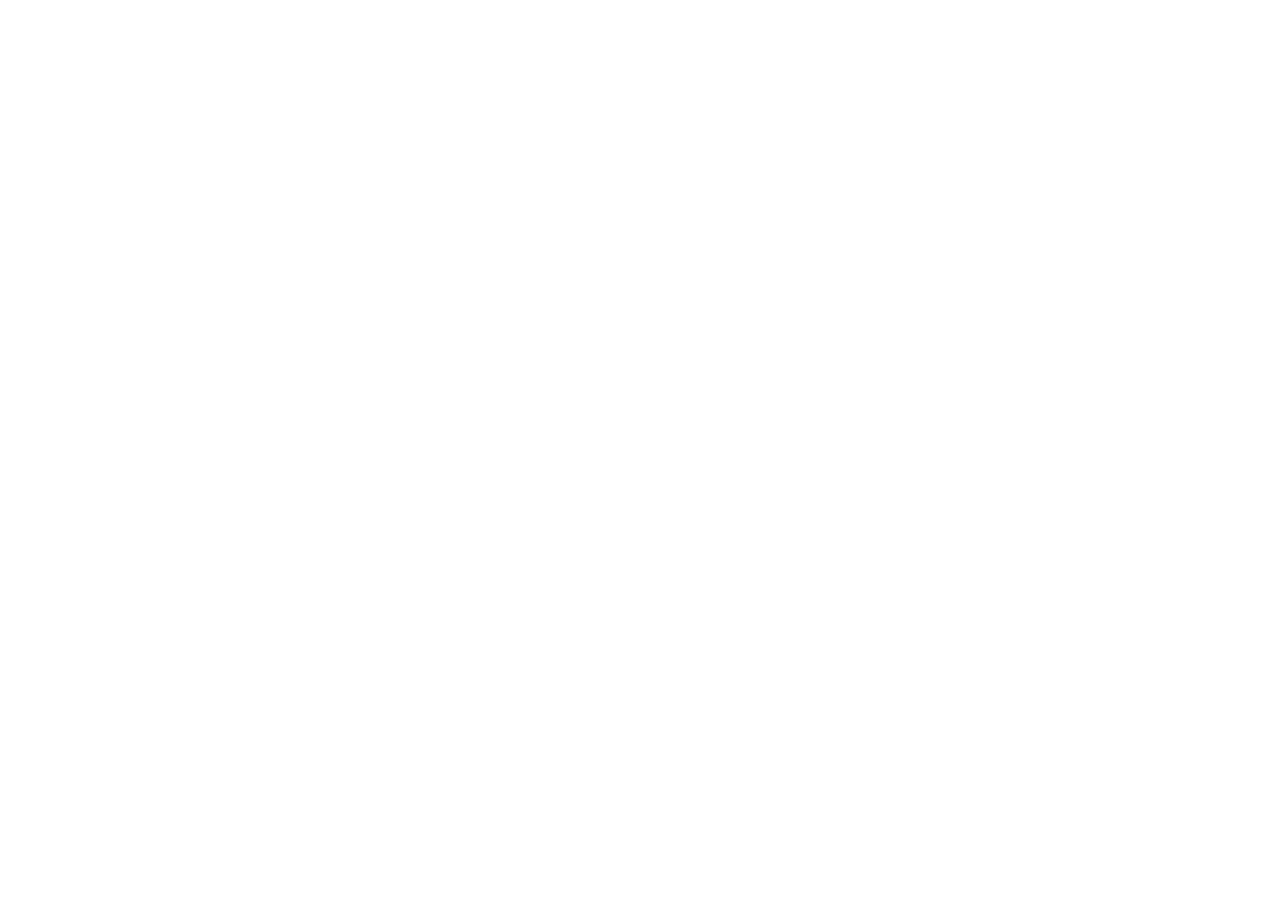
==== index.html @ ba1c09a5 "adding files" ====
<!DOCTYPE html>
<html lang="en">
<head>
    <meta charset="UTF-8">
    <meta name="viewport" content="width=device-width, initial-scale=1.0">
    <title>Cookbook</title>
</head>
<body>
    
</body>
</html>
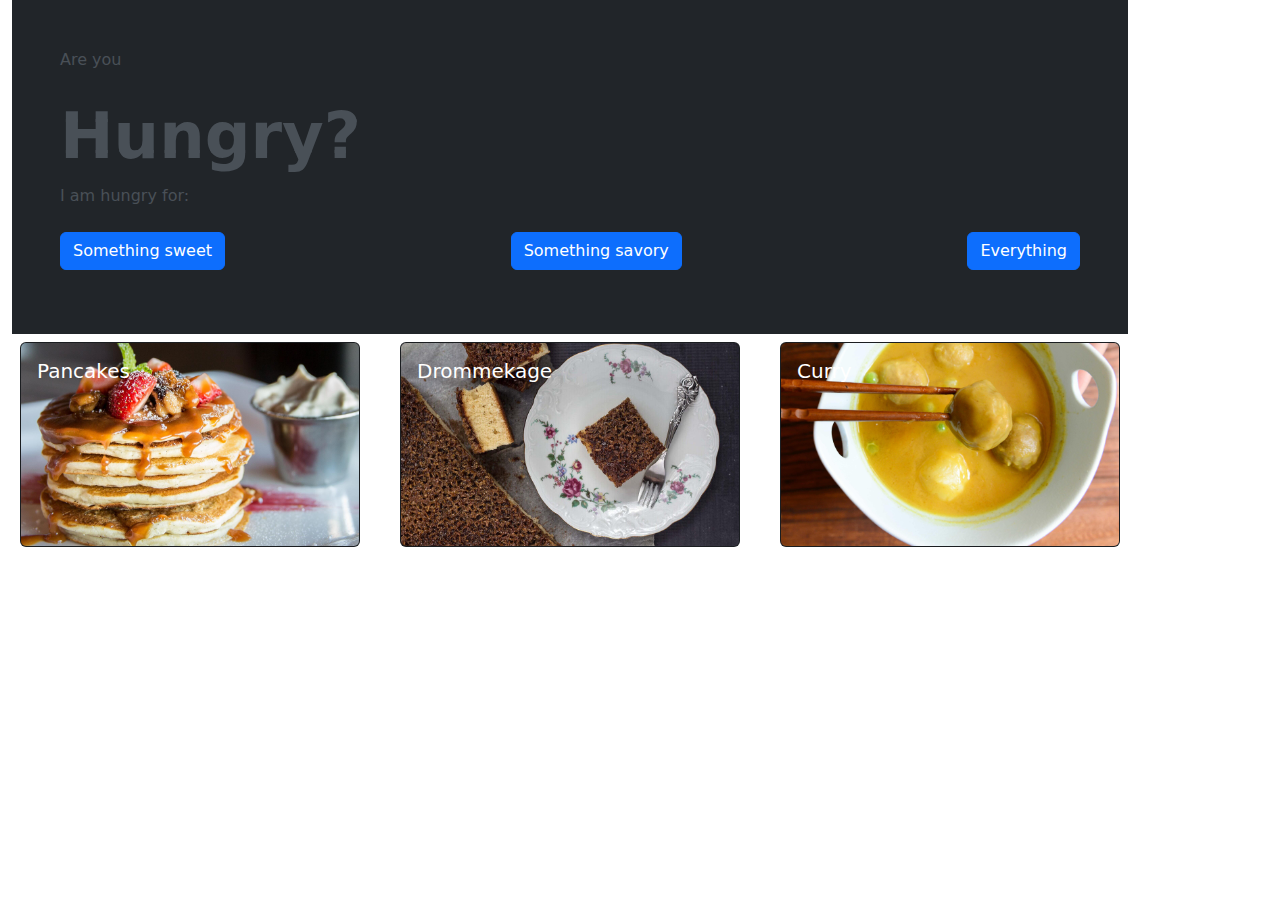
==== commit 4af6ebf5: "style: update links to images and stylesheets due to restructuring" ====
--- a/index.html
+++ b/index.html
@@ -1,11 +1,89 @@
 <!DOCTYPE html>
 <html lang="en">
-<head>
-    <meta charset="UTF-8">
-    <meta name="viewport" content="width=device-width, initial-scale=1.0">
-    <title>Cookbook</title>
-</head>
-<body>
-    
-</body>
-</html>+  <head>
+    <meta charset="UTF-8" />
+    <meta name="viewport" content="width=device-width, initial-scale=1.0" />
+    <title>Pancake Recipe Landing Page</title>
+
+    <link
+      rel="stylesheet"
+      href="https://cdn.jsdelivr.net/npm/bootstrap@5.3.0-alpha1/dist/css/bootstrap.min.css"
+    />
+    <link rel="stylesheet" href="./style.css" />
+  </head>
+  <body>
+    <div class="container justify-content-center m-lg-0 m-md-0 m-xl-0 vw-100">
+      <div class="bg-dark text-light-emphasis p-5 m-0 col-12">
+        <div class="box">
+          <p mb-0>Are you</p>
+          <div class="end" style="--end: 3">
+            <span style="--index: 0">Hungry?</span>
+            <span style="--index: 1">Hungry?</span>
+            <span style="--index: 2">Hungry?</span>
+          </div>
+        </div>
+        <div>
+          <p>I am hungry for:</p>
+          <div
+            class="buttoncontainer d-flex flex-md-row flex-sm-column justify-content-between align-items-sm-start my-3"
+          >
+            <button class="btn btn-primary sweetButton mt-2">
+              Something sweet
+            </button>
+            <button class="btn btn-primary savoryButton mt-2">
+              Something savory
+            </button>
+            <button class="btn btn-primary allButton mt-2">Everything</button>
+          </div>
+        </div>
+      </div>
+      <div
+        class="row justify-content-center card-deck row-cols-1 row-cols-md-2 row-cols-lg-3"
+      >
+        <!-- Card deck is supposed to make the cards equal size,fix this by using same image size -->
+        <a href="./recipes/recipe.html">
+          <div class="card bg-dark text-white sweet m-2 mb-3">
+            <img src="./images/croppedpancake.jpg" class="card-img" alt="..." />
+            <div class="card-img-overlay">
+              <h5 class="card-title">Pancakes</h5>
+              <p class="card-text w-100 p-0">
+                Delicious american Pancakes to start the day right. Click on the
+                image to get to the recipe.
+              </p>
+            </div>
+          </div>
+        </a>
+        <a href="./recipes/cake.html">
+          <div class="card bg-dark text-white sweet m-2 mb-3">
+            <img
+              src="./images/croppedcake.jpg"
+              class="card-img"
+              alt="..."
+              img
+            />
+            <div class="card-img-overlay">
+              <h5 class="card-title">Drommekage</h5>
+              <p class="card-text w-100 p-0">
+                This danish traditional dessert will be the star of your next
+                bake-off.
+              </p>
+            </div>
+          </div>
+        </a>
+        <a href="#">
+          <div class="card bg-dark text-white savory m-2 mb-3">
+            <img src="./images/croppedcurry.jpg" class="card-img" alt="..." />
+            <div class="card-img-overlay">
+              <h5 class="card-title">Curry</h5>
+              <p class="card-text w-100 p-0">
+                Traditional taste with a modern twist. This Recipe will impress
+                your guests.
+              </p>
+            </div>
+          </div>
+        </a>
+      </div>
+    </div>
+    <script src="./scripts/script.js"></script>
+  </body>
+</html>
--- a/style.css
+++ b/style.css
@@ -0,0 +1,91 @@
+.food-icon {
+    aspect-ratio: 1 / 1;
+    width: 3rem;
+}
+
+input[type=checkbox]:checked + label.strikethrough{
+    text-decoration: line-through;
+  }
+
+.form-check-input {
+    display: inline-block;
+}
+
+:root {
+    --background: #060608;
+    --color: #FAFAFA;
+  }
+  
+  
+  .end {
+    display: grid;
+    grid-template-columns: 1fr;
+  } 
+  
+  .end span {
+    font-weight: bold;
+    grid-row-start: 1;
+    grid-column-start: 1;
+    font-size: 4rem;
+    --end-height: calc(100% / var(--end) - 1px);
+    --inverse-index: calc(calc(var(--end) - 1) - var(--index));
+    --clip-top: calc(var(--end-height) * var(--index));
+    --clip-bottom: calc(var(--end-height) * var(--inverse-index));
+    clip-path: inset(var(--clip-top) 0 var(--clip-bottom) 0);
+    animation: end 340ms cubic-bezier(.46,.29,0,1.24) 1 backwards calc(var(--index) * 120ms), glitch 2s ease infinite 2s alternate-reverse;
+  }
+  
+  .end span:nth-child(odd) { --glitch-translate: 8px; }
+  .end span:nth-child(even) { --glitch-translate: -8px; }
+  
+  @keyframes end {
+    0% {
+      opacity: 0;
+      transform: translateX(-50%);
+      text-shadow: -2px 3px 0 red, 2px -3px 0 blue;
+    };
+    60% {
+      opacity: 0.5;
+      transform: translateX(50%);
+    }
+    80% {
+      transform: none;
+      opacity: 1;
+      text-shadow: 2px -3px 0 red, -2px 3px 0 blue;
+    }
+    100% {
+      text-shadow: none;
+    }
+  }
+  
+  @keyframes glitch {
+    0% {
+      text-shadow: -2px 3px 0 red, 2px -3px 0 blue;
+      transform: translate(var(--glitch-translate));
+    }
+    2% {
+      text-shadow: 2px -3px 0 red, -2px 3px 0 blue;
+    }
+    4%, 100% {  text-shadow: none; transform: none; }
+  }
+
+
+i {
+  font-size: 2rem;
+}
+
+/* .card-img-overlay {
+  position: relative;
+  overflow: hidden;
+}*/
+.card-img-overlay:hover .card-text {
+  display: inline-block;
+}
+.card-img-overlay:hover {
+  background-color: rgba(3, 2, 2, 0.882);
+}
+
+.card-text {
+  display: none;
+  padding: 10px;
+} 
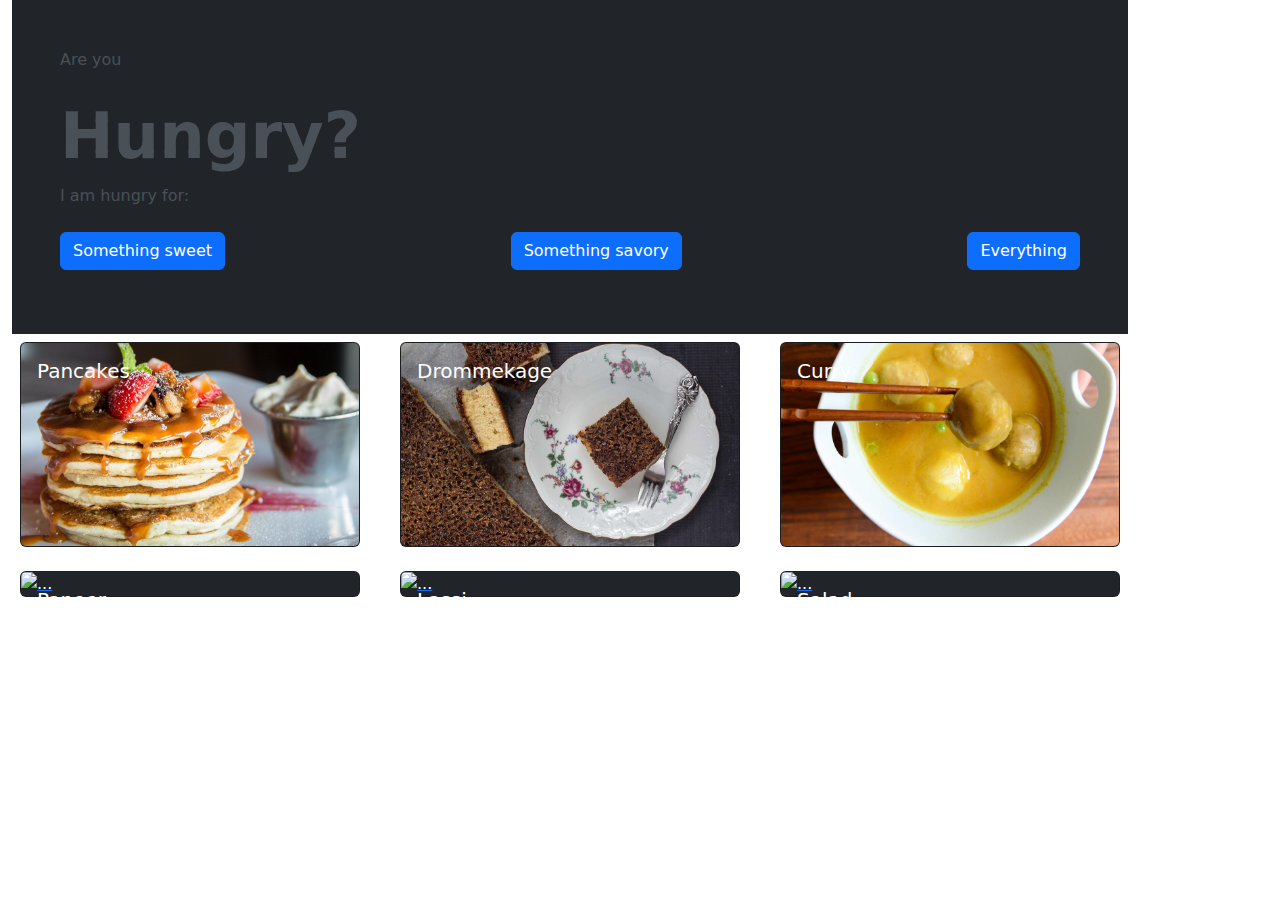
==== commit 5536bfb3: "added changes to JS, cards, styling" ====
--- a/index.html
+++ b/index.html
@@ -53,7 +53,7 @@
             </div>
           </div>
         </a>
-        <a href="./recipes/cake.html">
+        <a href="./recipes/pancake.html">
           <div class="card bg-dark text-white sweet m-2 mb-3">
             <img
               src="./images/croppedcake.jpg"
@@ -82,6 +82,44 @@
             </div>
           </div>
         </a>
+        <a href="./recipes/recipe.html">
+          <div class="card bg-dark text-white sweet m-2 mb-3">
+            <img src="./images/croppedpaneer.jpg" class="card-img" alt="..." />
+            <div class="card-img-overlay">
+              <h5 class="card-title">Paneer</h5>
+              <p class="card-text w-100 p-0">
+                Paneer curry is a popular Indian vegetarian dish made with soft cubes of paneer (Indian cottage cheese) simmered in a rich and flavorful tomato-based gravy.
+              </p>
+            </div>
+          </div>
+        </a>
+        <a href="./recipes/lassi.html">
+          <div class="card bg-dark text-white sweet m-2 mb-3">
+            <img
+              src="./images/croppedlassi.jpg"
+              class="card-img"
+              alt="..."
+              img
+            />
+            <div class="card-img-overlay">
+              <h5 class="card-title">Lassi</h5>
+              <p class="card-text w-100 p-0">
+                Lassi is a traditional yogurt-based drink from India, known for its cooling and soothing properties, especially during hot summers.
+              </p>
+            </div>
+          </div>
+        </a>
+        <a href="#">
+          <div class="card bg-dark text-white savory m-2 mb-3">
+            <img src="./images/croppedsalad.jpg" class="card-img" alt="..." />
+            <div class="card-img-overlay">
+              <h5 class="card-title">Salad</h5>
+              <p class="card-text w-100 p-0">
+                A fresh and vibrant salad is a nutritious ensemble of crisp vegetables, greens, and sometimes fruits, tossed together to create a healthy and refreshing side dish or meal.
+              </p>
+            </div>
+          </div>
+        </a>
       </div>
     </div>
     <script src="./scripts/script.js"></script>
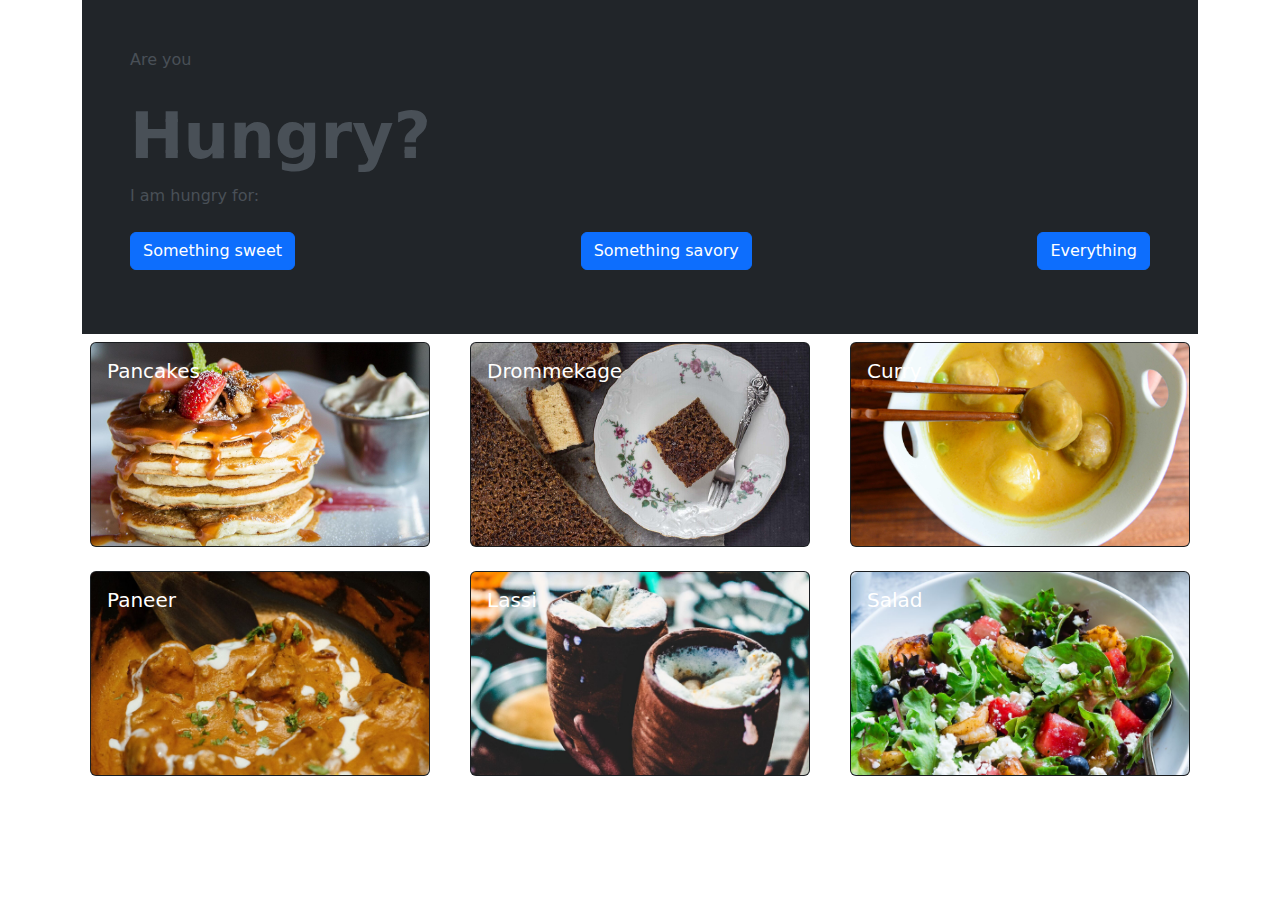
==== commit 88b2f53f: "final changes to the format, responsiveness, styling" ====
--- a/index.html
+++ b/index.html
@@ -11,7 +11,7 @@
     />
     <link rel="stylesheet" href="./style.css" />
   </head>
-  <body>
+  <body class="d-flex flex-column align-items-center">
     <div class="container justify-content-center m-lg-0 m-md-0 m-xl-0 vw-100">
       <div class="bg-dark text-light-emphasis p-5 m-0 col-12">
         <div class="box">
@@ -84,7 +84,7 @@
         </a>
         <a href="./recipes/recipe.html">
           <div class="card bg-dark text-white sweet m-2 mb-3">
-            <img src="./images/croppedpaneer.jpg" class="card-img" alt="..." />
+            <img src="./images/paneercropped.jpg" class="card-img" alt="..." />
             <div class="card-img-overlay">
               <h5 class="card-title">Paneer</h5>
               <p class="card-text w-100 p-0">
@@ -96,7 +96,7 @@
         <a href="./recipes/lassi.html">
           <div class="card bg-dark text-white sweet m-2 mb-3">
             <img
-              src="./images/croppedlassi.jpg"
+              src="./images/lassicropped.jpg"
               class="card-img"
               alt="..."
               img
@@ -111,7 +111,7 @@
         </a>
         <a href="#">
           <div class="card bg-dark text-white savory m-2 mb-3">
-            <img src="./images/croppedsalad.jpg" class="card-img" alt="..." />
+            <img src="./images/saladcropped.jpg" class="card-img" alt="..." />
             <div class="card-img-overlay">
               <h5 class="card-title">Salad</h5>
               <p class="card-text w-100 p-0">
--- a/style.css
+++ b/style.css
@@ -67,8 +67,7 @@
       text-shadow: 2px -3px 0 red, -2px 3px 0 blue;
     }
     4%, 100% {  text-shadow: none; transform: none; }
-  }
-
+  } 
 
 i {
   font-size: 2rem;
